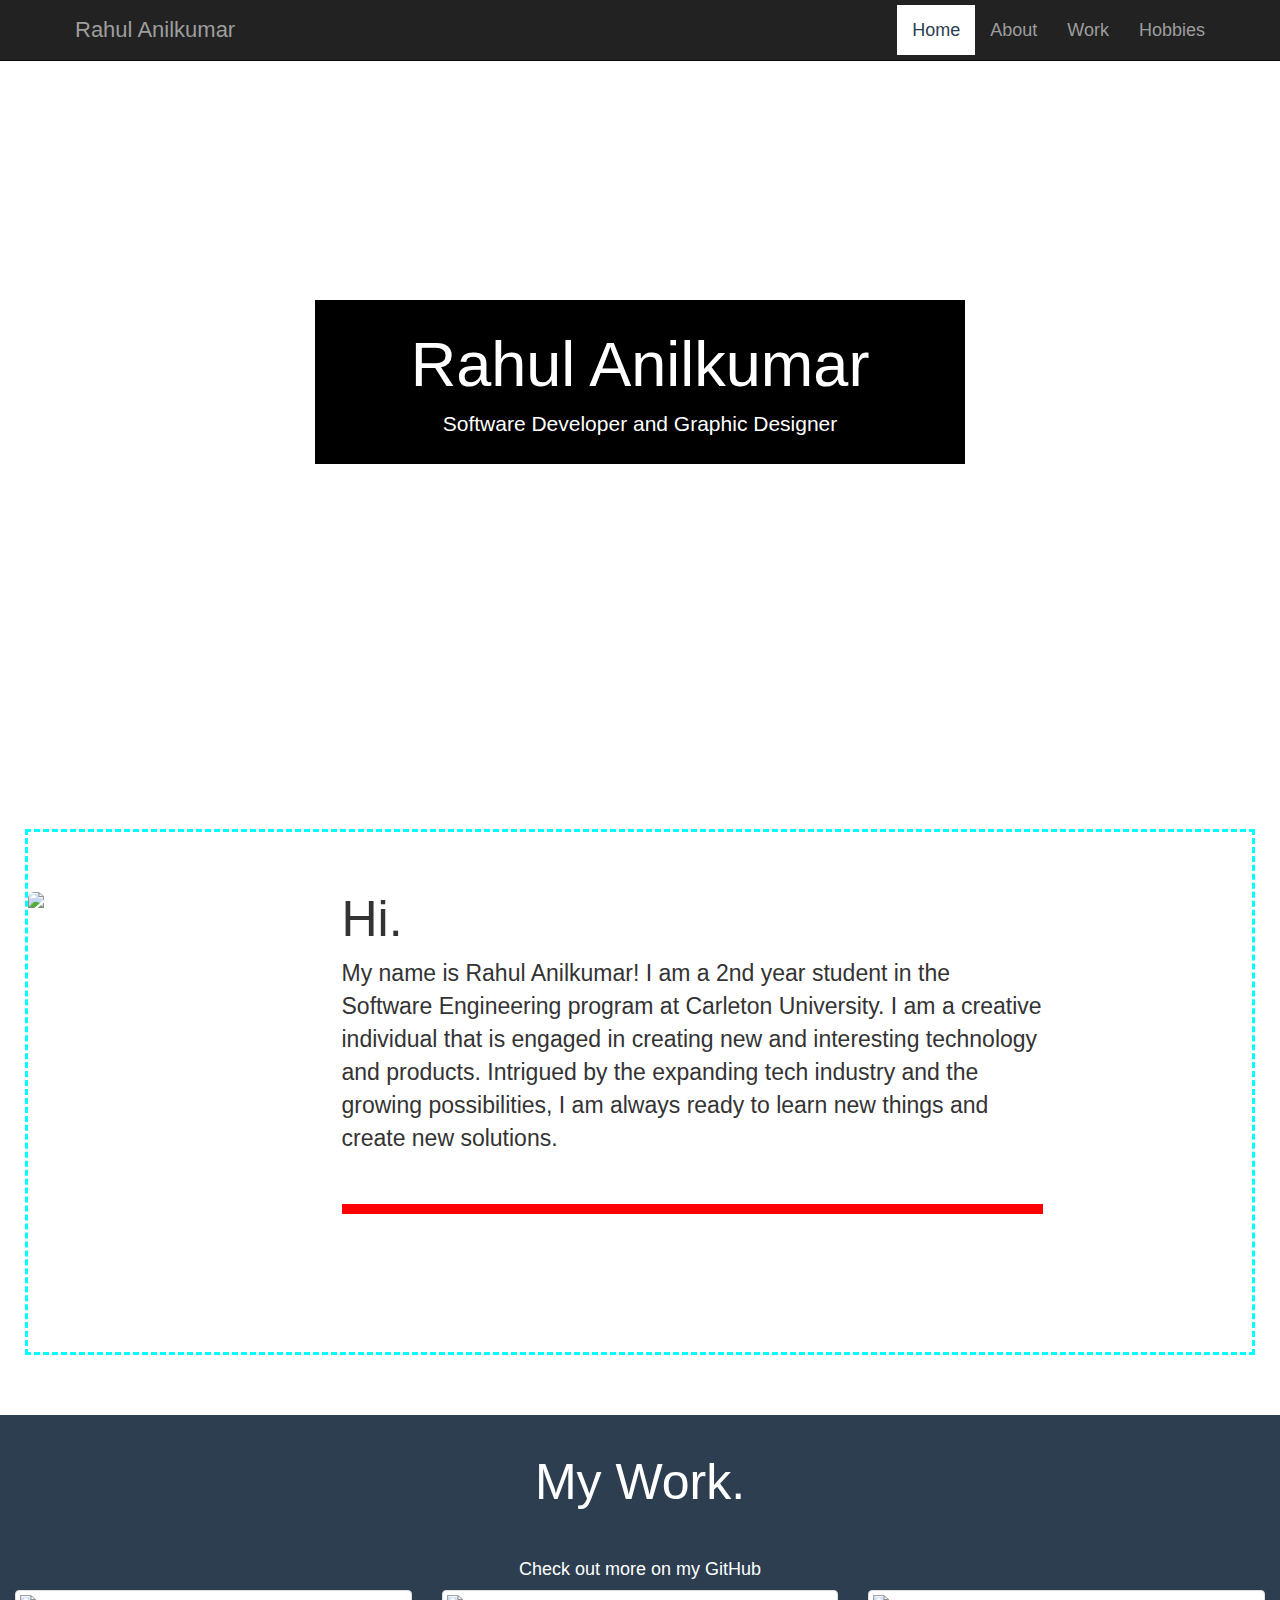
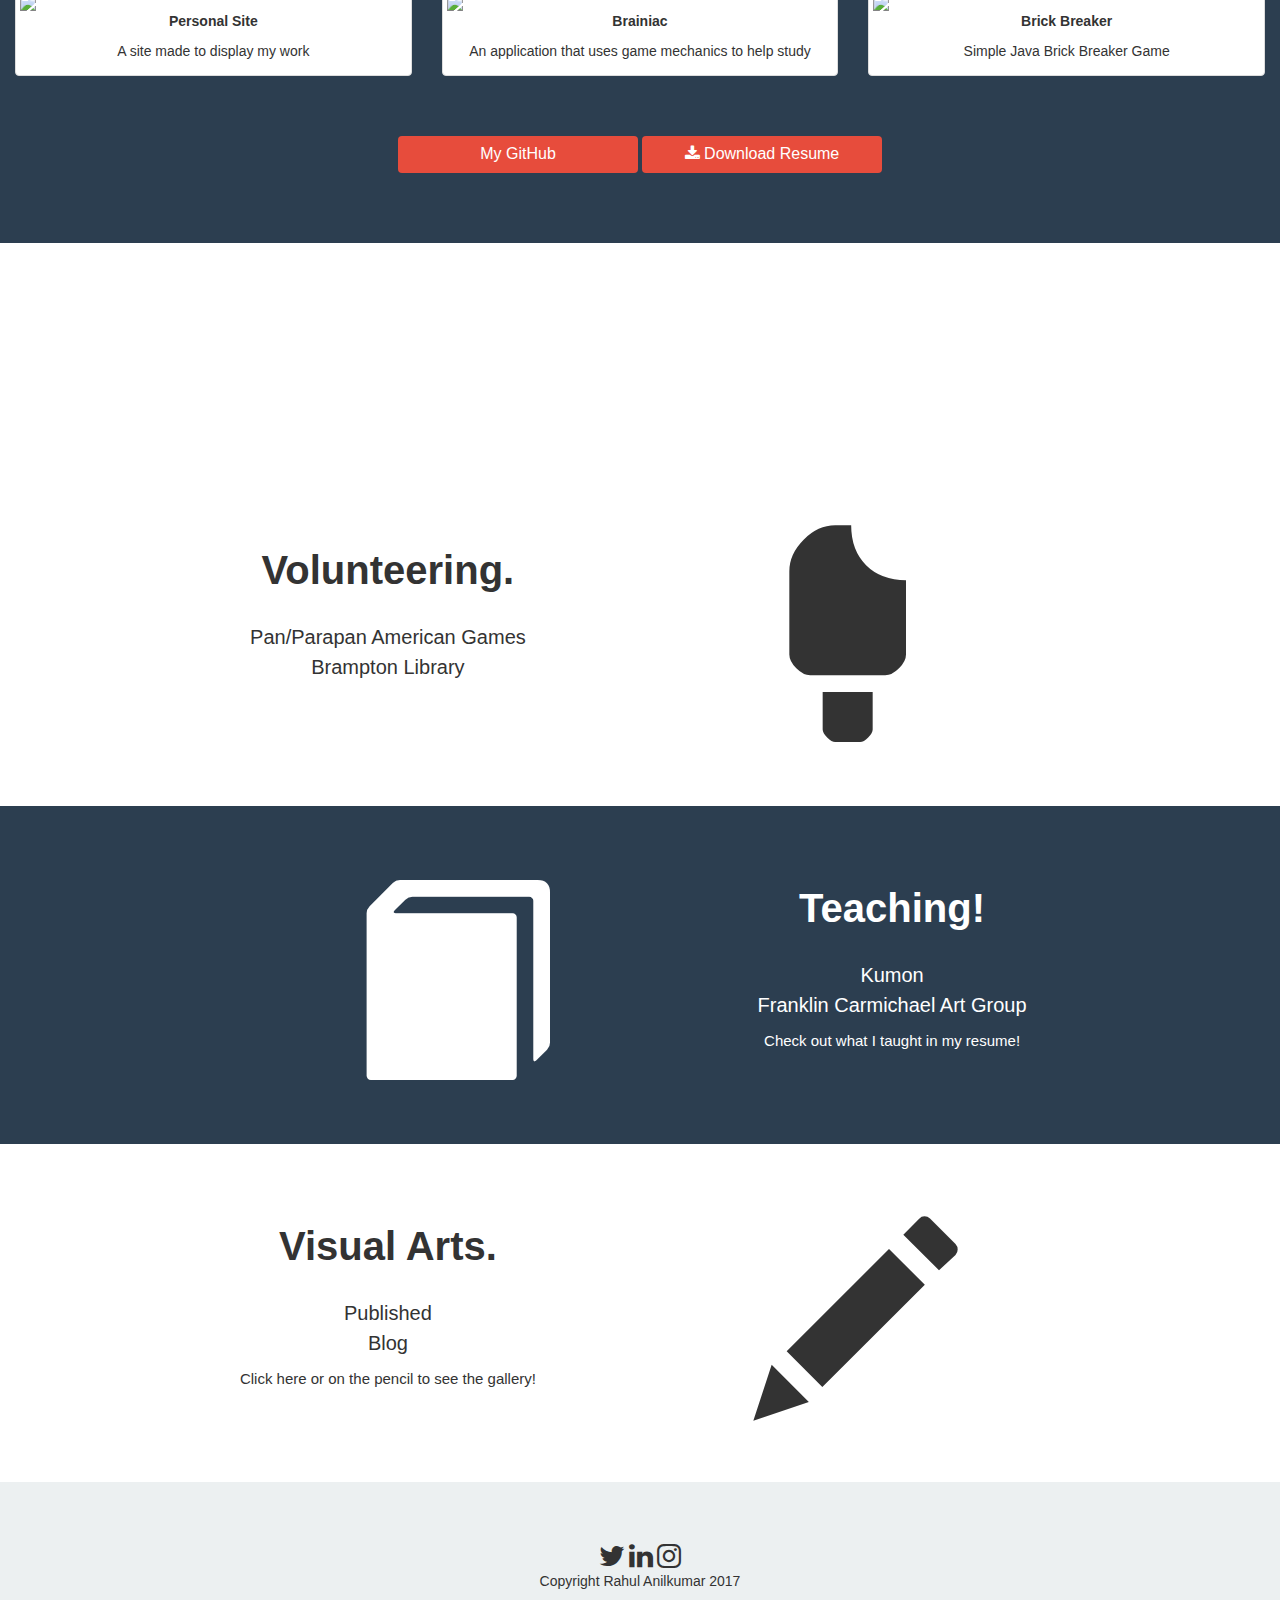
==== index.html @ 332d59fb "Updated index.html" ====
<!DOCTYPE html>
<html lang="en">
    
    <head>
    
        <title>Rahul Anilkumar</title>
       
        <link rel="stylesheet" href="https://maxcdn.bootstrapcdn.com/bootstrap/3.3.7/css/bootstrap.min.css">
        
        <link rel="stylesheet" href="PersonalSite.css">
        
        <!-- jQuery library -->
        <script src="https://ajax.googleapis.com/ajax/libs/jquery/3.2.1/jquery.min.js"></script>

        <!-- Latest compiled JavaScript -->
        <script src="https://maxcdn.bootstrapcdn.com/bootstrap/3.3.7/js/bootstrap.min.js"></script>
        
        <link rel="stylesheet" href="https://cdnjs.cloudflare.com/ajax/libs/font-awesome/4.7.0/css/font-awesome.min.css">
        
        <meta name="viewport" content="width=device-width, initial-scale=1">
        
        <meta charset="utf-8">

    </head>
    
    <body data-spy="scroll" data-target=".navbar" data-offset="50">
        
        <nav class="navbar navbar-inverse navbar-fixed-top">
            <div class="container">
                <div class="navbar-header">
                    <button type="button" class="navbar-toggle" data-toggle="collapse" data-target="#Navbart">
                        <span class="icon-bar"></span>
                        <span class="icon-bar"></span>
                        <span class="icon-bar"></span>
                    </button>
                    <a class="navbar-brand" href ="#home"> Rahul Anilkumar </a>
                </div>
                <div class="collapse navbar-collapse" id="Navbart">
                    <ul class="nav navbar-nav  navGate navbar-right">
                        <li><a href="#home">Home</a></li>
                        <li><a href="#aboutMe">About</a></li>
                        <li><a href="#work">Work</a></li>
                        <li><a href="#Art">Hobbies</a></li>
                    </ul>
                </div>
            </div>
        </nav>
        
        <!-- Main head-->
        <header>
            <div class="parallax"></div>
            <div class="jumbotron text-center" id="home">
                <div id="nametag">
                    <h1> Rahul Anilkumar</h1>
                    <p> Software Developer and Graphic Designer</p>
                </div>
            </div>
        </header>    
        
        <div class="container-fluid" id="aboutMe">
           <div class="containerbox">
            <div class="row">    
                <div class="col-sm-3">
                    <img src="Images/Copy%20of%20HATCH-9.jpg" class="media-object img-rounded hidden-md hidden-sm" id="rahulPhoto">
                </div>
                <div class="col-sm-7">
                    <h1 class="media-heading" id="Hbio">Hi.</h1>
                    <p id="Bio">My name is Rahul Anilkumar! I am a 2nd year student in the Software Engineering program at Carleton University. I am a creative individual that is engaged in creating new and interesting technology and products. Intrigued by the expanding tech industry and the growing possibilities, I am always ready to learn new things and create new solutions.</p>
                </div>
            </div>
           </div>    
        </div> 
        <div id="work">Hi</div>
        <div class="container-fluid text-center thirdCol portFlo">
            <h1 class="workBio" >My Work.</h1>
            <h4 class="tagin">Check out more on my GitHub</h4>
            <div class="row text-center">
                <div class="col-sm-4">
                    <div class="thumbnail">
                        <img src="Images/GalSitePic.PNG">
                        <p><strong>Personal Site</strong></p>
                        <p>A site made to display my work</p>
                    </div>
                </div>
                <div class="col-sm-4">
                    <div class="thumbnail">
                        <img src="Images/map1.png" >
                        <p><strong>Brainiac</strong></p>
                        <p>An application that uses game mechanics to help study</p>
                    </div>
                </div>
                <div class="col-sm-4">
                    <div class="thumbnail">
                        <img src="Images/Brick.PNG" >
                        <p><strong>Brick Breaker</strong></p>
                        <p>Simple Java Brick Breaker Game</p>
                    </div>
                </div>
            </div>
            <a href="https://github.com/RahulAnilkumar8"><button type="button" class="btn ">My GitHub</button></a>
            <a href="Documents/Rahul%20Anilkumar-Resume.docx" download><button  class="btn "><i class="fa fa-download"></i>  Download Resume</button></a>
        </div>
        
        <div class="parallel text-center" id="Art">IT'S NOT ALL WORK!</div>
        
        <div class="container-fluid  volen ">
            <div class="row">
                <div class="col-sm-7 volunt">
                    <h2><strong>Volunteering.</strong></h2>
                    <h4>Pan/Parapan American Games <br> Brampton Library</h4>
                   
                </div>
                <div class="col-sm-5">
                    <i class="glyphicon glyphicon-ice-lolly-tasted fruit hidden-sm hidden-xs"></i>
                </div>
            </div>
        </div>
        
          <div class="container-fluid  volen colBlu" id="Art">
            <div class="row">
                 <div class="col-sm-5 ">
                    <i class="glyphicon glyphicon-book book hidden-sm hidden-xs"></i>
                </div>
                <div class="col-sm-7 volunt">
                    <h2><strong>Teaching!</strong></h2>
                    <h4> Kumon <br> Franklin Carmichael Art Group</h4>
                    <p>Check out what I taught in my resume!</p>
                </div>
            </div>
        </div>
        
        <div class="container-fluid  volen ">
            <div class="row">
                <div class="col-sm-7 volunt">
                    <h2><strong>Visual Arts.</strong></h2>
                    <h4>Published <br> Blog </h4>
                    <a href="http://artbyrahul.weebly.com/gallery.html"><p>Click here or on the pencil to see the gallery!</p></a>
                </div>
                <div class="col-sm-5">
                    <a href="http://artbyrahul.weebly.com/gallery.html"><i class="glyphicon glyphicon-pencil pencil hidden-sm hidden-xs"></i></a>
                </div>
            </div>
        </div>
        
        <footer>
             <a href="https://twitter.com/Micromoblin?lang=en">
                <i class="fa fa-twitter fa-2x"></i>
            </a>
            <a href="https://www.linkedin.com/in/rahul-anilkumar-82593b11a/">
                <i class="fa fa-linkedin fa-2x"></i>
            </a>
            <a href="https://www.instagram.com/rahul.anilkumar13/">
                <i class="fa fa-instagram fa-2x"></i>
            </a>
            <p class="w3-medium">Copyright Rahul Anilkumar 2017</p>
        </footer>
        
                
    </body>
    
</html>
---- PersonalSite.css ----
.navbar-header, .navbar-nav{
    padding:5px;
    font-size:18px;
}

.navbar-brand{
    
    font-size: 22px;
}

.navbar{
    
    margin-bottom: 0;
    border-radius: 0;
}

.navbar-nav li a:hover, .navbar-nav li.active a {
    color: #2c3e50 !important;
    background-color: #fff !important;
}

.jumbotron{
    background-color: white;
    color:white;
    padding: 300px 30px;
    margin:0px 0px 0px 0px;
    background-image:url("Images/Soccer-closeup.jpg");
   
    background-attachment: fixed;
    background-repeat: no-repeat;
    background-size:cover;  
}

#nametag{
    background-color: black;
    width:650px;
    padding: 10px 20px;
    margin:0 auto;
   
}

#aboutMe{
    padding:65px 25px;
    padding-bottom: 0px;
}

.containerbox{
    border: 3px dashed;
    border-color: aqua;
    border-spacing: 30px    
}

#Bio{

    font-size: 23px;
    border-bottom: solid;
    border-bottom-width: 10px;
    padding-bottom: 50px;
    border-color: red;
}

#Hbio{
    font-size: 50px;
   
    padding-bottom:5px;
}

#rahulPhoto{
    height:400px;
    
    margin: 0 auto;
    
}

h4{
    padding-top: 20px;
}

.thirdCol{
    background-color: #2c3e50;
}

.workBio{
    font-size: 50px;
    padding: 20px;
    color:white;
}

#work{
    height:60px;
    background-color: white;
    color:white
}

.tagin{
    
    color:white;
}


.portFlo{
   padding-bottom: 70px; 
}

.btn{
    margin-top: 40px;
    background-color:#e74c3c;
    color:white;
    width:15em;
    font-size: 16px;
}

.parallel{
    color:white;
    height:225px;
    background-image:url("Images/IMG_112336.jpg");
    background-position: center;
    background-attachment: fixed;
    background-repeat: no-repeat;
    background-size:cover;  
    padding-top: 75px;
    font-size: 50px
}

.volen{
    padding:60px 50px;
    
}

.colBlu{
    background-color: #2c3e50;
    color:white;
    
}
.fruit{
    font-size: 200px;
    margin-top: 15px;
}

.book{
    font-size: 200px;
    margin-top: 15px;
    margin-left: 1.5em;
    
}

.pencil{
    font-size: 200px;
    margin-top: 15px;
}

a{
    color:inherit;
}

.volunt{
    text-align: center;
}

.volunt h2{
    font-size: 40px;
}

.volunt h4{
    font-size: 20px;
    line-height: 30px;
    text-align: 
}

.volunt p{
    font-size: 15px
}

footer{
    padding:60px;
    text-align: center;
    background-color: #ecf0f1;
}


@media screen and (max-width: 1225 px) {
    
    #rahulPhoto{
        height:300px;
        margin-right: 
    }
    
       .book{
        margin-left:200px;
    }
}

@media screen and (max-width: 750px) {
    .col-sm-3 {
        text-align: center;
        margin: 25px 0;
    }
        
    #nametag {
        font-size: 90px;
        text-align: center;
        width: 94%;
        max-width: 400px;
        float: none;
        padding-top: 25px;
        padding-left: 0px;
        padding-right: 0px;
        margin: 0px auto;
        letter-spacing: -1px;
        
    }
    
    #Bio{
        
        font-size: 16px;
        padding: 10px;
    }

    #Hbio{
        
        font-size: 30px;
        padding-bottom:5px;
        padding-left: 10px;
    }

    #rahulPhoto{
        height:300px;
        margin: 0 auto;
    }
    
    .containerbox{
        border: 3px dashed;
        border-color: aqua;
        border-spacing: 20px;    
    }   
    
    .parallel{
        padding-top:50px;
        font-size: 40px;
    }
}
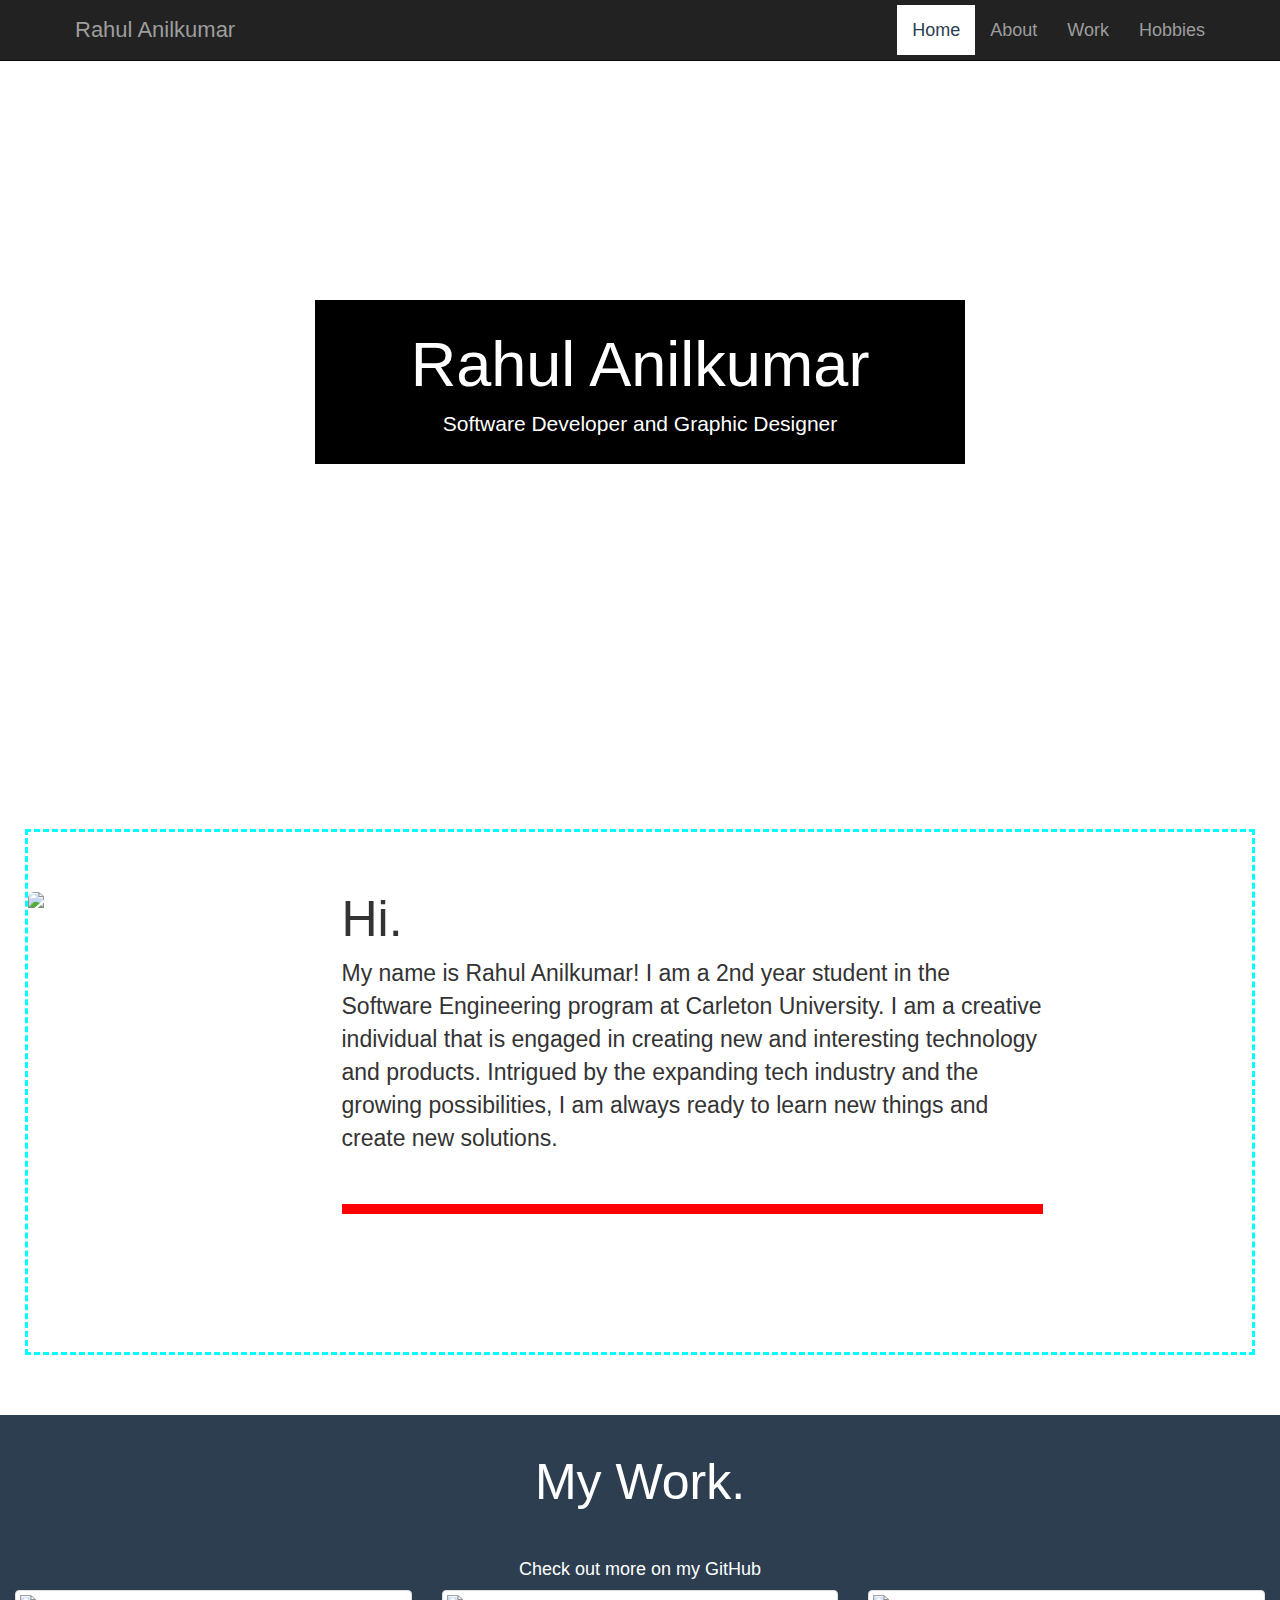
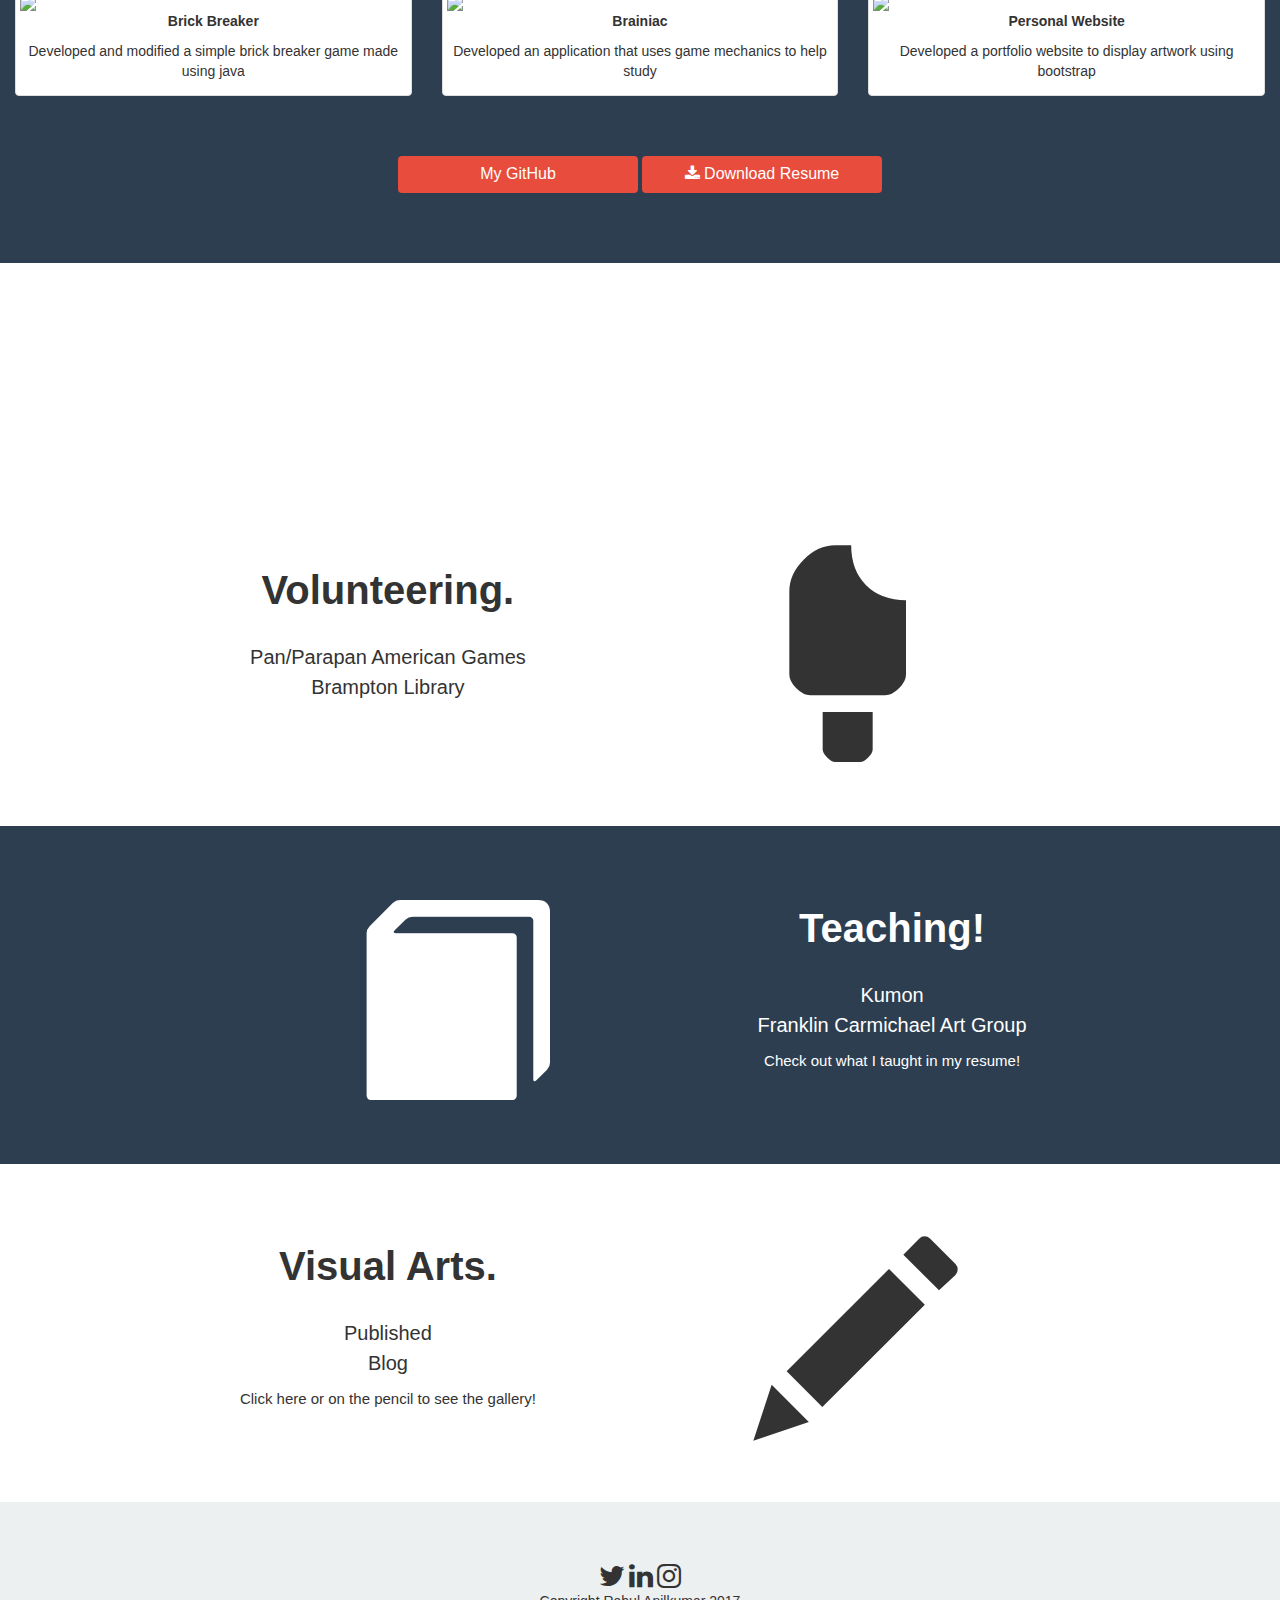
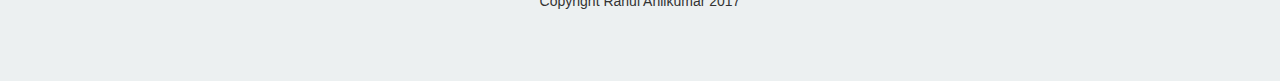
==== commit d4ef4cb4: ""Updated files to reflect current experience"" ====
--- a/index.html
+++ b/index.html
@@ -77,28 +77,28 @@
             <div class="row text-center">
                 <div class="col-sm-4">
                     <div class="thumbnail">
-                        <img src="Images/GalSitePic.PNG">
-                        <p><strong>Personal Site</strong></p>
-                        <p>A site made to display my work</p>
+                        <img src="Images/Brick.PNG" >
+                        <p><strong>Brick Breaker</strong></p>
+                        <p>Developed and modified a simple brick breaker game made using java</p>
                     </div>
                 </div>
                 <div class="col-sm-4">
                     <div class="thumbnail">
                         <img src="Images/map1.png" >
                         <p><strong>Brainiac</strong></p>
-                        <p>An application that uses game mechanics to help study</p>
+                        <p>Developed an application that uses game mechanics to help study</p>
                     </div>
                 </div>
                 <div class="col-sm-4">
                     <div class="thumbnail">
-                        <img src="Images/Brick.PNG" >
-                        <p><strong>Brick Breaker</strong></p>
-                        <p>Simple Java Brick Breaker Game</p>
+                        <img src="Images/GalSitePic.PNG">
+                        <p><strong>Personal Website</strong></p>
+                        <p>Developed a portfolio website to display artwork using bootstrap</p>
                     </div>
                 </div>
             </div>
             <a href="https://github.com/RahulAnilkumar8"><button type="button" class="btn ">My GitHub</button></a>
-            <a href="Documents/Rahul%20Anilkumar-Resume.docx" download><button  class="btn "><i class="fa fa-download"></i>  Download Resume</button></a>
+            <a href="Documents/Rahul_Anilkumar_Resume.pdf" download><button  class="btn "><i class="fa fa-download"></i>  Download Resume</button></a>
         </div>
         
         <div class="parallel text-center" id="Art">IT'S NOT ALL WORK!</div>
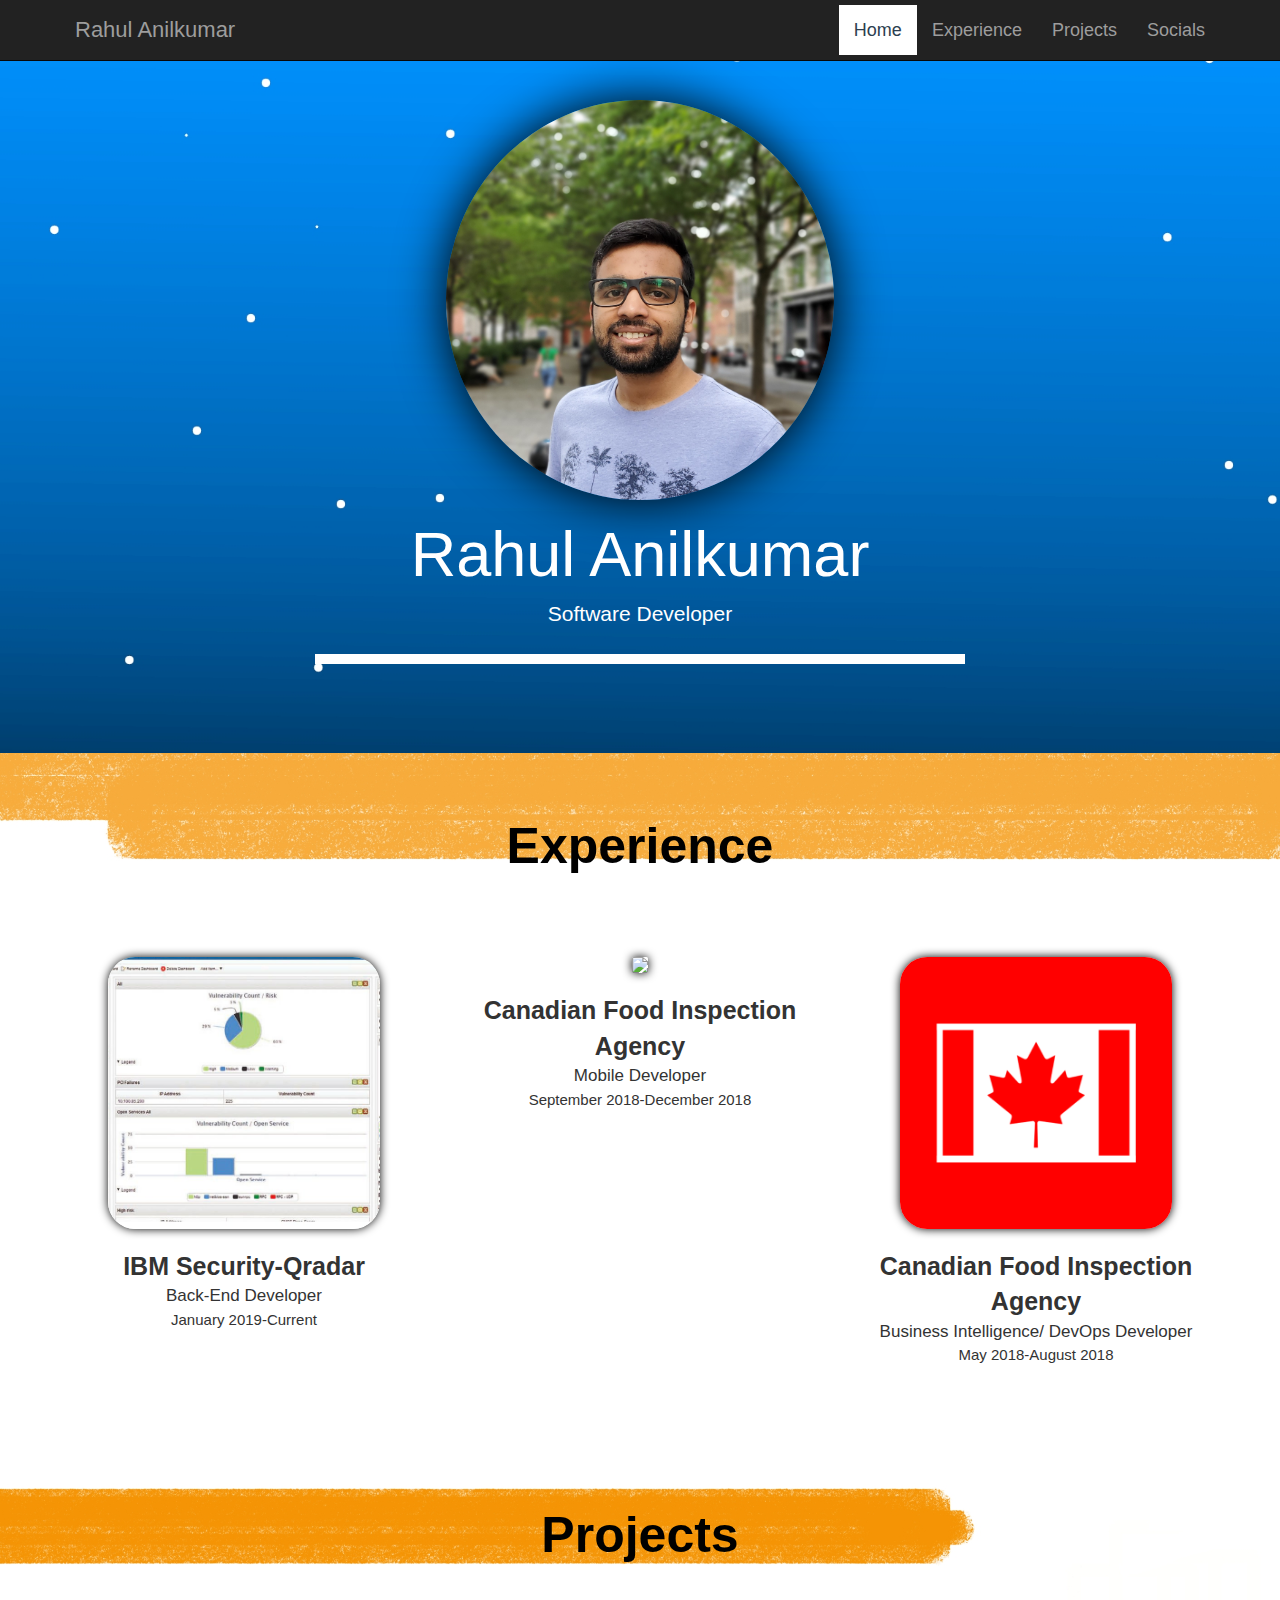
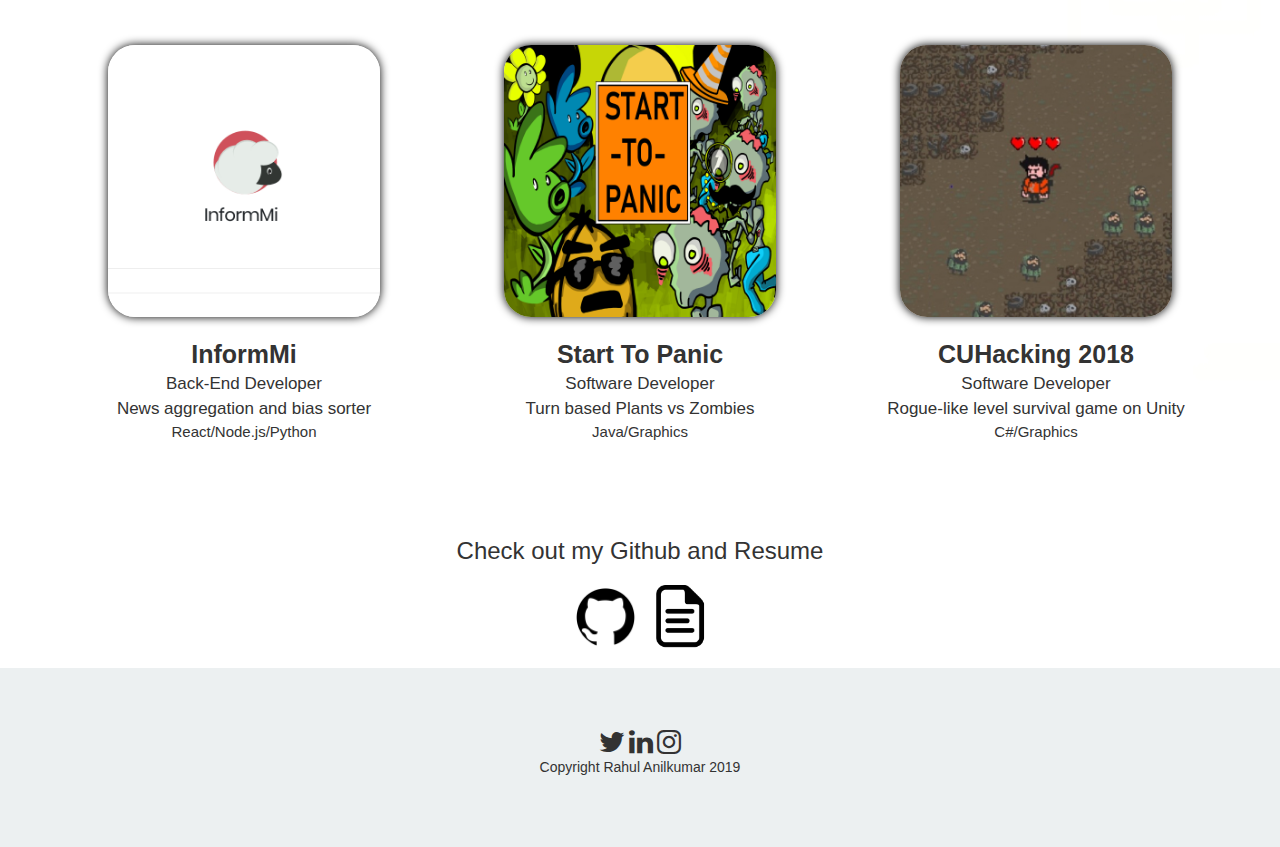
==== commit efb8d113: "2019 Refresh of website" ====
--- a/index.html
+++ b/index.html
@@ -38,9 +38,9 @@
                 <div class="collapse navbar-collapse" id="Navbart">
                     <ul class="nav navbar-nav  navGate navbar-right">
                         <li><a href="#home">Home</a></li>
-                        <li><a href="#aboutMe">About</a></li>
-                        <li><a href="#work">Work</a></li>
-                        <li><a href="#Art">Hobbies</a></li>
+                        <li><a href="#exp">Experience</a></li>
+                        <li><a href="#projects">Projects</a></li>
+                        <li><a href="#socials">Socials</a></li>
                     </ul>
                 </div>
             </div>
@@ -48,98 +48,93 @@
         
         <!-- Main head-->
         <header>
-            <div class="parallax"></div>
             <div class="jumbotron text-center" id="home">
                 <div id="nametag">
+                    <img src="Images/github.jpg" class="media-object img-rounded hidden-md hidden-sm" id="rahulPhoto">
                     <h1> Rahul Anilkumar</h1>
-                    <p> Software Developer and Graphic Designer</p>
+                    <p> Software Developer</p>
                 </div>
             </div>
         </header>    
         
-        <div class="container-fluid" id="aboutMe">
+        
+        <div class="container-fluid" id="exp">
            <div class="containerbox">
-            <div class="row">    
-                <div class="col-sm-3">
-                    <img src="Images/Copy%20of%20HATCH-9.jpg" class="media-object img-rounded hidden-md hidden-sm" id="rahulPhoto">
-                </div>
-                <div class="col-sm-7">
-                    <h1 class="media-heading" id="Hbio">Hi.</h1>
-                    <p id="Bio">My name is Rahul Anilkumar! I am a 2nd year student in the Software Engineering program at Carleton University. I am a creative individual that is engaged in creating new and interesting technology and products. Intrigued by the expanding tech industry and the growing possibilities, I am always ready to learn new things and create new solutions.</p>
+            <div class="container-fluid text-center">    
+                <h1 id="Experience" > Experience </h1>            
+                <div class="rowcenter">
+                    <div class="row text-center">
+                        <div class="workcolumn">
+                            <img src="Images/security.png" >
+                            <p class="positionwork">IBM Security-Qradar</p>
+                            <p class="positionworkbuddy">Back-End Developer</p>
+                            <p class="positionworkbuddyend">January 2019-Current</p>
+                        </div>
+                        <div class="workcolumn">
+                            <img src="Images/DirectInfo.PNG" >
+                            <p class="positionwork">Canadian Food Inspection Agency</p>
+                            <p class="positionworkbuddy">Mobile Developer</p>
+                            <p class="positionworkbuddyend">September 2018-December 2018</p>
+                        </div>
+                        <div class="workcolumn">
+                            <img src="Images/CanadaFlag.png" >
+                            <p class="positionwork">Canadian Food Inspection Agency</p>
+                            <p class="positionworkbuddy">Business Intelligence/ DevOps Developer</p>
+                            <p class="positionworkbuddyend">May 2018-August 2018</p>
+                        </div>
+                    </div>
                 </div>
             </div>
            </div>    
         </div> 
-        <div id="work">Hi</div>
-        <div class="container-fluid text-center thirdCol portFlo">
-            <h1 class="workBio" >My Work.</h1>
-            <h4 class="tagin">Check out more on my GitHub</h4>
-            <div class="row text-center">
-                <div class="col-sm-4">
-                    <div class="thumbnail">
-                        <img src="Images/Brick.PNG" >
-                        <p><strong>Brick Breaker</strong></p>
-                        <p>Developed and modified a simple brick breaker game made using java</p>
-                    </div>
-                </div>
-                <div class="col-sm-4">
-                    <div class="thumbnail">
-                        <img src="Images/map1.png" >
-                        <p><strong>Brainiac</strong></p>
-                        <p>Developed an application that uses game mechanics to help study</p>
-                    </div>
-                </div>
-                <div class="col-sm-4">
-                    <div class="thumbnail">
-                        <img src="Images/GalSitePic.PNG">
-                        <p><strong>Personal Website</strong></p>
-                        <p>Developed a portfolio website to display artwork using bootstrap</p>
-                    </div>
-                </div>
+
+
+        <div class="container-fluid" id="projects">
+                <div class="containerbox">
+                 <div class="container-fluid text-center">    
+                     <h1 id="Experience2" > Projects </h1>            
+                     <div class="rowcenter">
+                         <div class="row text-center">
+                             <div class="workcolumn">
+                                <a href="https://github.com/RahulAnilkumar8/News">
+                                    <img src="Images/InformMi.png" >
+                                </a>
+                                 <p class="positionwork">InformMi</p>
+                                 <p class="positionworkbuddy">Back-End Developer</p>
+                                 <p class="positionworkbuddy">News aggregation and bias sorter</p>
+                                 <p class="positionworkbuddyend">React/Node.js/Python</p>
+                             </div>
+                             <div class="workcolumn">
+                                <a href="https://github.com/RahulAnilkumar8/starttopanic">
+                                    <img src="Images/StartToPanic.png" >
+                                </a>
+                                <p class="positionwork">Start To Panic</p>
+                                <p class="positionworkbuddy">Software Developer</p>
+                                <p class="positionworkbuddy">Turn based Plants vs Zombies</p>
+                                <p class="positionworkbuddyend">Java/Graphics</p>
+                             </div>
+                             <div class="workcolumn">
+                                <a href="https://github.com/RahulAnilkumar8/CUHacking2018">
+                                    <img src="Images/cuhacking.jpg" >
+                                </a>
+                                <p class="positionwork">CUHacking 2018</p>
+                                <p class="positionworkbuddy">Software Developer</p>
+                                <p class="positionworkbuddy">Rogue-like level survival game on Unity</p>
+                                <p class="positionworkbuddyend">C#/Graphics</p>
+                             </div>
+                         </div>
+                     </div>
+                 </div>
+                </div>    
+            </div> 
+            <h3>Check out my Github and Resume</h3>
+            <div id="socials">
+                
+                <a href="https://github.com/RahulAnilkumar8"><img src="Images/githubicon.png" ></a>
+                <a href="Documents/Rahul_Anilkumar_Resume.pdf" download><img src="Images/document.jpg" ></a>
+                
             </div>
-            <a href="https://github.com/RahulAnilkumar8"><button type="button" class="btn ">My GitHub</button></a>
-            <a href="Documents/Rahul_Anilkumar_Resume.pdf" download><button  class="btn "><i class="fa fa-download"></i>  Download Resume</button></a>
-        </div>
-        
-        <div class="parallel text-center" id="Art">IT'S NOT ALL WORK!</div>
-        
-        <div class="container-fluid  volen ">
-            <div class="row">
-                <div class="col-sm-7 volunt">
-                    <h2><strong>Volunteering.</strong></h2>
-                    <h4>Pan/Parapan American Games <br> Brampton Library</h4>
-                   
-                </div>
-                <div class="col-sm-5">
-                    <i class="glyphicon glyphicon-ice-lolly-tasted fruit hidden-sm hidden-xs"></i>
-                </div>
-            </div>
-        </div>
-        
-          <div class="container-fluid  volen colBlu" id="Art">
-            <div class="row">
-                 <div class="col-sm-5 ">
-                    <i class="glyphicon glyphicon-book book hidden-sm hidden-xs"></i>
-                </div>
-                <div class="col-sm-7 volunt">
-                    <h2><strong>Teaching!</strong></h2>
-                    <h4> Kumon <br> Franklin Carmichael Art Group</h4>
-                    <p>Check out what I taught in my resume!</p>
-                </div>
-            </div>
-        </div>
-        
-        <div class="container-fluid  volen ">
-            <div class="row">
-                <div class="col-sm-7 volunt">
-                    <h2><strong>Visual Arts.</strong></h2>
-                    <h4>Published <br> Blog </h4>
-                    <a href="http://artbyrahul.weebly.com/gallery.html"><p>Click here or on the pencil to see the gallery!</p></a>
-                </div>
-                <div class="col-sm-5">
-                    <a href="http://artbyrahul.weebly.com/gallery.html"><i class="glyphicon glyphicon-pencil pencil hidden-sm hidden-xs"></i></a>
-                </div>
-            </div>
+            
         </div>
         
         <footer>
@@ -152,7 +147,7 @@
             <a href="https://www.instagram.com/rahul.anilkumar13/">
                 <i class="fa fa-instagram fa-2x"></i>
             </a>
-            <p class="w3-medium">Copyright Rahul Anilkumar 2017</p>
+            <p class="w3-medium">Copyright Rahul Anilkumar 2019</p>
         </footer>
         
                 
--- a/PersonalSite.css
+++ b/PersonalSite.css
@@ -22,63 +22,124 @@
 .jumbotron{
     background-color: white;
     color:white;
-    padding: 300px 30px;
+    padding: 7% 30px;
     margin:0px 0px 0px 0px;
-    background-image:url("Images/Soccer-closeup.jpg");
-   
+    background-image:url("Images/background5.jpg");
     background-attachment: fixed;
     background-repeat: no-repeat;
     background-size:cover;  
 }
 
 #nametag{
-    background-color: black;
+    
     width:650px;
-    padding: 10px 20px;
+    padding: 10px 0px;
     margin:0 auto;
-   
-}
-
-#aboutMe{
-    padding:65px 25px;
+    border-bottom:10px solid white;
+}
+
+#exp{
+    padding:0px 0px;
     padding-bottom: 0px;
+    background-image:url("Images/backgroundx.jpg");
+    background-repeat: no-repeat;
+    background-size:cover;  
+}
+#projects{
+    padding:0px 0px;
+    margin-bottom: 10px;
+    background-image:url("Images/backgroundx3.jpg");
+    background-repeat: no-repeat;
+    background-size:cover;  
 }
 
 .containerbox{
-    border: 3px dashed;
-    border-color: aqua;
-    border-spacing: 30px    
-}
-
-#Bio{
-
-    font-size: 23px;
-    border-bottom: solid;
-    border-bottom-width: 10px;
-    padding-bottom: 50px;
-    border-color: red;
-}
-
-#Hbio{
+    border-spacing: 23px;
+    text-align: center;
+}
+
+.row{
+    display: -ms-flexbox; /* IE10 */
+     display: flex;
+    -ms-flex-wrap: wrap; /* IE10 */
+    flex-wrap: wrap;
+    padding-left: auto;
+}
+.workcolumn{
+    -ms-flex: 25%; /* IE10 */
+    flex: 30%;
+    max-width: 32%;
+    padding: 0 4px;
+    position: relative;
+}
+
+#socials img{
+    max-width: 10%;
+    padding: 0 4px;
+}
+
+#socials{
+    margin-left: 44.5%;
+    margin-bottom: 20px;
+    margin-top: 20px;
+}
+
+
+.rowcenter{
+    margin-left: auto;
+    margin-right: auto;
+}
+
+.workcolumn img{
+    margin-top: 10px;
+    vertical-align: middle;
+    width: 70%;
+    border-radius: 10%;
+    box-shadow: 0px 0px 10px black;
+}
+
+#Experience{
     font-size: 50px;
-   
-    padding-bottom:5px;
+    color:black;
+    font-weight: bold;
+    padding-bottom: 5%;
+}
+
+#Experience2{
+    font-size: 50px;
+    color:black;
+    font-weight: bold;
+    padding-bottom: 5%;
+}
+
+.positionwork{
+    font-weight: bold;
+    font-size: 25px;
+    margin:0;
+    margin-top: 20px;
+}
+.positionworkbuddy{
+    font-size: 17px;
+    margin: 0;
+}
+.positionworkbuddyend{
+    font-size: 15px;
+    margin: 0;
+    margin-bottom:30px;
 }
 
 #rahulPhoto{
     height:400px;
-    
-    margin: 0 auto;
-    
-}
-
-h4{
-    padding-top: 20px;
-}
-
-.thirdCol{
-    background-color: #2c3e50;
-}
+    border-radius: 90%;
+    box-shadow: 0px 0px 50px black;
+    margin:  auto;
+    
+}
+
+h3{
+    text-align: center;
+}
+
 
 .workBio{
     font-size: 50px;
@@ -96,7 +157,6 @@
     
     color:white;
 }
-
 
 .portFlo{
    padding-bottom: 70px; 
@@ -110,66 +170,15 @@
     font-size: 16px;
 }
 
-.parallel{
-    color:white;
-    height:225px;
-    background-image:url("Images/IMG_112336.jpg");
-    background-position: center;
-    background-attachment: fixed;
-    background-repeat: no-repeat;
-    background-size:cover;  
-    padding-top: 75px;
-    font-size: 50px
-}
-
-.volen{
-    padding:60px 50px;
-    
-}
-
 .colBlu{
     background-color: #2c3e50;
-    color:white;
-    
-}
-.fruit{
-    font-size: 200px;
-    margin-top: 15px;
-}
-
-.book{
-    font-size: 200px;
-    margin-top: 15px;
-    margin-left: 1.5em;
-    
-}
-
-.pencil{
-    font-size: 200px;
-    margin-top: 15px;
+    color:white;  
 }
 
 a{
     color:inherit;
 }
 
-.volunt{
-    text-align: center;
-}
-
-.volunt h2{
-    font-size: 40px;
-}
-
-.volunt h4{
-    font-size: 20px;
-    line-height: 30px;
-    text-align: 
-}
-
-.volunt p{
-    font-size: 15px
-}
 
 footer{
     padding:60px;
@@ -177,17 +186,18 @@
     background-color: #ecf0f1;
 }
 
-
 @media screen and (max-width: 1225 px) {
     
     #rahulPhoto{
         height:300px;
-        margin-right: 
-    }
-    
-       .book{
-        margin-left:200px;
-    }
+    }
+    
+    .workcolumn {
+        -ms-flex: 100%;
+        flex: 100%;
+        max-width: 100%;
+    }
+
 }
 
 @media screen and (max-width: 750px) {
@@ -228,15 +238,70 @@
         margin: 0 auto;
     }
     
-    .containerbox{
-        border: 3px dashed;
-        border-color: aqua;
-        border-spacing: 20px;    
-    }   
-    
     .parallel{
         padding-top:50px;
         font-size: 40px;
     }
-}
-
+    
+
+    .rowcenter{
+        margin-left: auto;
+        margin-right: auto;
+    }
+
+    #projects{
+        padding:0px 0px;
+        padding-bottom: 0px;
+        background-image:url("Images/backgroundx3.jpg");
+        background-repeat: no-repeat;
+        background-size:cover;  
+    }
+}
+
+/* Responsive layout - makes the two columns stack on top of each other instead of next to each other */
+@media screen and (max-width: 600px) {
+    .workcolumn {
+      -ms-flex: 100%;
+      flex: 100%;
+      max-width: 100%;
+    }
+     
+    #Experience2{
+        font-size: 50px;
+        color:black;
+        font-weight: bold;
+        padding-top: 15%;
+        padding-bottom: 20%;
+    }
+
+    #exp{
+        padding:0px 0px;
+        padding-bottom: 0px;
+        background-image:url("Images/backgroundx2.jpg");
+        background-repeat: no-repeat;
+        background-size:cover;  
+    }
+
+    #projects{
+        padding:0px 0px;
+        padding-bottom: 0px;
+        background-image:url("Images/backgroundx3.jpg");
+        background-repeat: no-repeat;
+        background-size:cover;  
+    }
+
+    .containerbox{
+        border-spacing: 0px;    
+    }   
+
+    #socials img{
+        max-width: 50px;
+        padding: 0 4px;
+    }
+    #socials{
+        margin-top: 50px;
+        margin-bottom: 30px;
+        margin-left: 41.5%;
+    }
+  }
+
